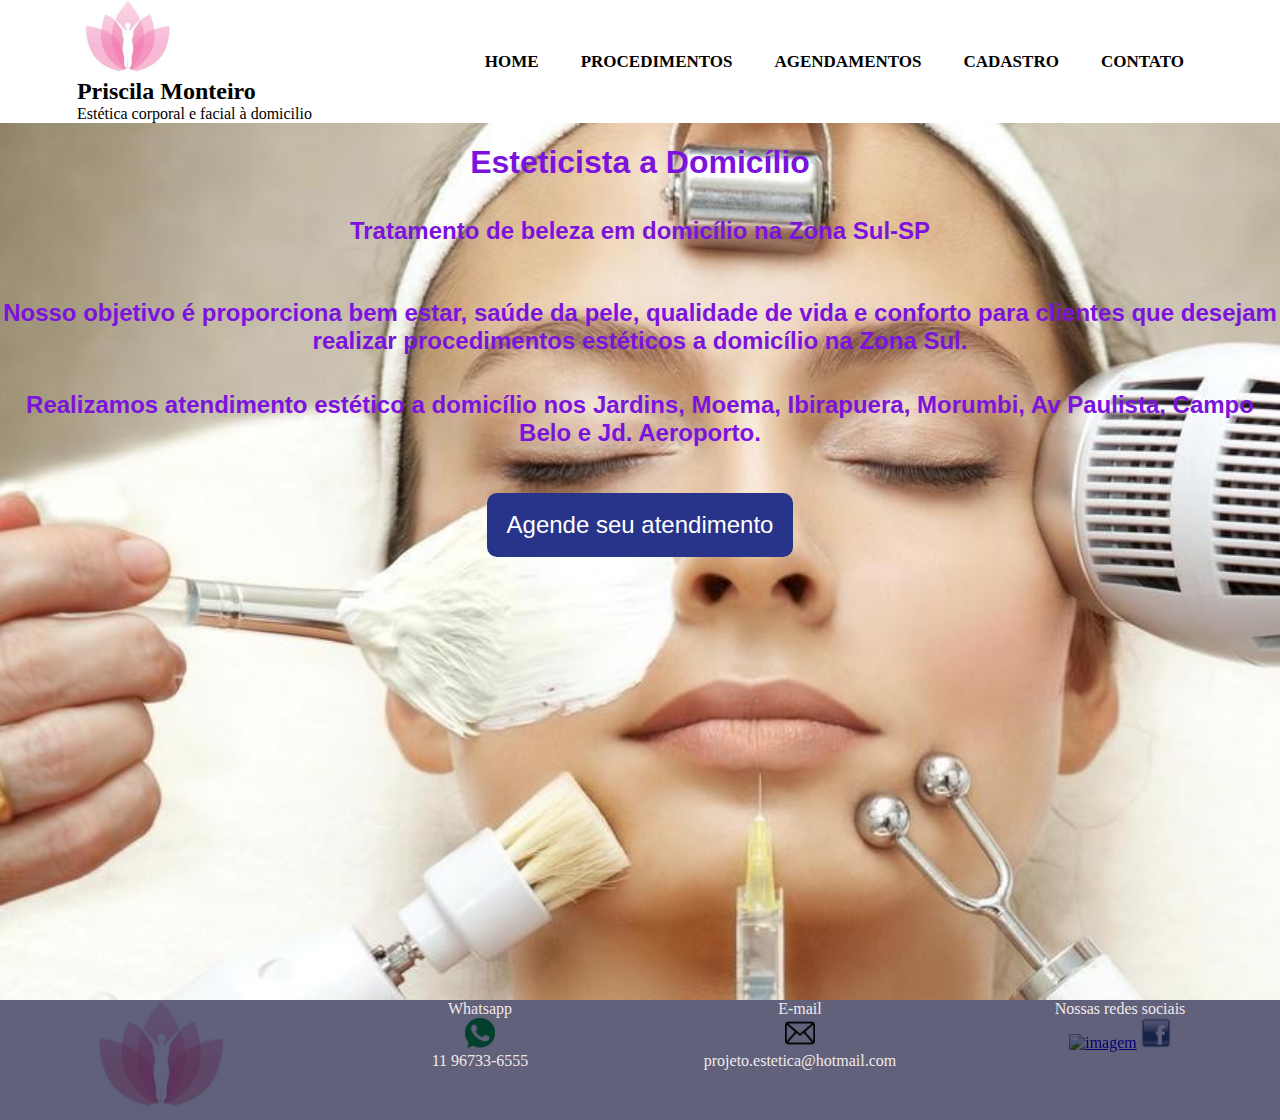
==== index.html @ b1feb65f "Merge pull request #12 from Warlen-Monteiro/seo" ====
<!DOCTYPE html>
<html lang="en">
<head>
    <meta charset="UTF-8">
    <meta http-equiv="X-UA-Compatible" content="IE=edge">
    <meta name="viewport" content="width=device-width, initial-scale=1.0">
    <title>Estética Monteiro / Tratamento Estético Facial e Corporal / Agende seu atendimento</title>
    <meta name="description" content="Esteticista a Domicílio Profissional, Atendo em Casa na Zona Sul SP. Faço Drenagem, Limpeza de Pele, Massagem e Outros Tratamentos Estéticos. Confira!">
    <meta name="keywords" content="Estética a domicílio, Limpeza de pele, Massagem relaxante, Drenagem pós operatório, Microagulhamento">
    
    <!-- CSS only -->
<link href="https://cdn.jsdelivr.net/npm/bootstrap@5.2.2/dist/css/bootstrap.min.css" rel="stylesheet" integrity="sha384-Zenh87qX5JnK2Jl0vWa8Ck2rdkQ2Bzep5IDxbcnCeuOxjzrPF/et3URy9Bv1WTRi" crossorigin="anonymous">
<link rel="stylesheet" href="styles.css">
</head>
<body>

 <div class="header">

        
     <div class="logo">
        <img src="img/logo1.jpg">
         <h2>Priscila Monteiro</h2>
         <p>Estética corporal e facial à domicilio</p>
        </div>
        

     <div class="menu">
        <ul>
            <li><a href="index.html"><b>Home</b></a></li>
            <li><a href="procedimentos.html"><b>Procedimentos</b></a></li>
            <li><a href="agendamentos.html"><b>Agendamentos</b></a></li>
            <li><a href="cadastro.html"><b>Cadastro</b></a></li>
            <li><a href="contato.html"><b>Contato</b></a></li>
        </ul>
     </div>
    </div>
</div>

<div class="menu_mobile">
        
    <div class="logo">
        <img src="img/logo1.jpg">
         </div>
      
    <nav class="navbar navbar-dark bg-dark">
      <div class="container-fluid">
        <button class="navbar-toggler" type="button" data-bs-toggle="collapse" data-bs-target="#navbarToggleExternalContent" aria-controls="navbarToggleExternalContent" aria-expanded="false" aria-label="Toggle navigation">
          <span class="navbar-toggler-icon"></span>
          
            </div>
        </button>
        <div class="collapse" id="navbarToggleExternalContent">
            <ul>
                <li><a href="index.html"><b>Home</b></a></li>
                <li><a href="procedimentos.html"><b>Procedimentos</b></a></li>
                <li><a href="agendamentos.html"><b>Agendamentos</b></a></li>
                <li><a href="cadastro.html"><b>Cadastro</b></a></li>
                <li><a href="contato.html"><b>Contato</b></a></li>
            </ul>
            </div>
      </div>
    </nav>

 
 
 <div class="texto">
    <br><br><br><br><br><br><br><br>
    <h1>Esteticista a Domicílio</h1>
    <br><br>
   <h2>Tratamento de beleza em domicílio na Zona Sul-SP</h2>
   <br><br><br>
   <h2>Nosso objetivo é proporciona bem estar, saúde da pele, qualidade de vida e conforto para clientes que 
   desejam realizar procedimentos estéticos a domicílio na Zona Sul.</h2>
   <br><br>
   <h2>Realizamos atendimento estético a domicílio nos Jardins, Moema, Ibirapuera, Morumbi, Av Paulista, Campo Belo e Jd. Aeroporto.</h2>
   <br><br>
   
   <div class="botão">
  <a href="agendamentos.html"><button type="button" class="efeito efeito-1">Agende seu atendimento</button></a>

   </div>

</div>

<footer>
    <div class="footer">

        <div class="image">
            <img src="img/logo1.jpg" alt="" class="logo1">
        </div>
    
        <div class="contato">
            <p class="fs-5">Whatsapp</p>
            <img src="img/whats1.png" alt="" class="imagem">
            <p class="fs-5">11 96733-6555</p>
        </div>

        <div class="email">
            <p class="fs-5">E-mail</p>
            <img src="img/E-mail.png" alt="" class="imagem">
            <p class="fs-5">projeto.estetica@hotmail.com</p>
        </div>
    
        <div class="redes">
            <p class="fs-5">Nossas redes sociais</p>
            
                <a href="https://www.instagram.com/"><img src="IMG/insta.jpg" class="imagem" alt="imagem"></a>
                <a href="https://www.facebook.com.br"><img src="img/face.jpg" class="imagem" alt="imagem"></a>
        </div>
    </div>
    </footer>


    <!-- JavaScript Bundle with Popper -->
<script src="https://cdn.jsdelivr.net/npm/bootstrap@5.2.2/dist/js/bootstrap.bundle.min.js" integrity="sha384-OERcA2EqjJCMA+/3y+gxIOqMEjwtxJY7qPCqsdltbNJuaOe923+mo//f6V8Qbsw3" crossorigin="anonymous"></script>

</body>
</html>
---- styles.css ----
*{
    padding: 0%;
    margin: 0%;
    box-sizing: border-box;
}

@media screen and (min-width: 993px) {

    .menu_mobile {
        display: none;
    }

.header{
    width: 100%;
    background-color: white;
    display: flex;
    justify-content: space-around;
    align-items: center;
    padding: 0px 0;
    position: fixed;
}
 img{
    width: 100px;
}

 .menu li{ 
    display: inline-block;
    margin: 0 10px;
    }

 .menu li a{
    text-transform: uppercase;
    font-size: 17px;
    font-style: normal;
    text-decoration: none;
    padding: 10px 9px;
    color: black
}
.menu li a:hover{
  background-color: cadetblue;
  border-radius: 15px;
}
}

@media screen and (max-width: 720px) {
    .menu_mobile {
        width: 100%;
        position: fixed;
        padding: 0px 0;
        list-style: none;
        align-items:flex-start;
        display: flex;
        background-color: rgb(236, 222, 222);
        justify-content: space-between;
        
         }

         img {
            width: 80px;
            mix-blend-mode:multiply ;
         }

    .header {
        display: none;
    }
   
    .menu_mobile li {
    list-style: none;
    padding: 4px;
    }

    .menu_mobile li a{
        color: #fcf6f6;
        text-decoration: none;
        align-content: flex-end;
        
    }
    
    
}
 .texto{
    background: url(img/body.jpg);
    background-size: cover;
    width: full;
    height: 1000px;
    text-align: center;
    font-family: Arial;
    color:rgb(123, 19, 221)
    }

    .efeito {
        border-radius: 10px;
        padding: 20px;
        color: #ffffff;
        font-size: 24px;
        border: none;
        line-height: 24px;
        margin: 10px;
        box-sizing: border-box;
        position: relative;
        cursor:pointer;
        transition: 400ms ease;
    }

    .efeito-1{
        background-color: #28348a;
    }

    .efeito-1:before {
        content: '';
        position: absolute;
        top: 0px;
        left: 0px;
        width: 0px;
        height: 64px;
        background-color: rgba(225,225,225,0.3);
        border-radius: 10px;
        transition: 2s ease;
    }

    .efeito-1:hover:before {
        width: 100%;
    }
    
    .footer {
        font-family: 'Times New Roman', Times, serif;
        color: rgb(241, 233, 233);
        height: 120px;
        background-color: rgb(97, 97, 124);
        justify-items: center;
        text-align: center;
        display: grid;
        justify-content: space-around;
        grid-template-columns: 1fr 1fr 1fr 1fr
     }

        .imagem{
            mix-blend-mode: multiply;
            height: 30px;
            width: 30px;
        }
.logo1 {
    width: auto;
mix-blend-mode:multiply ;
height: 110px;
left: 250px;
top: 200px;
}
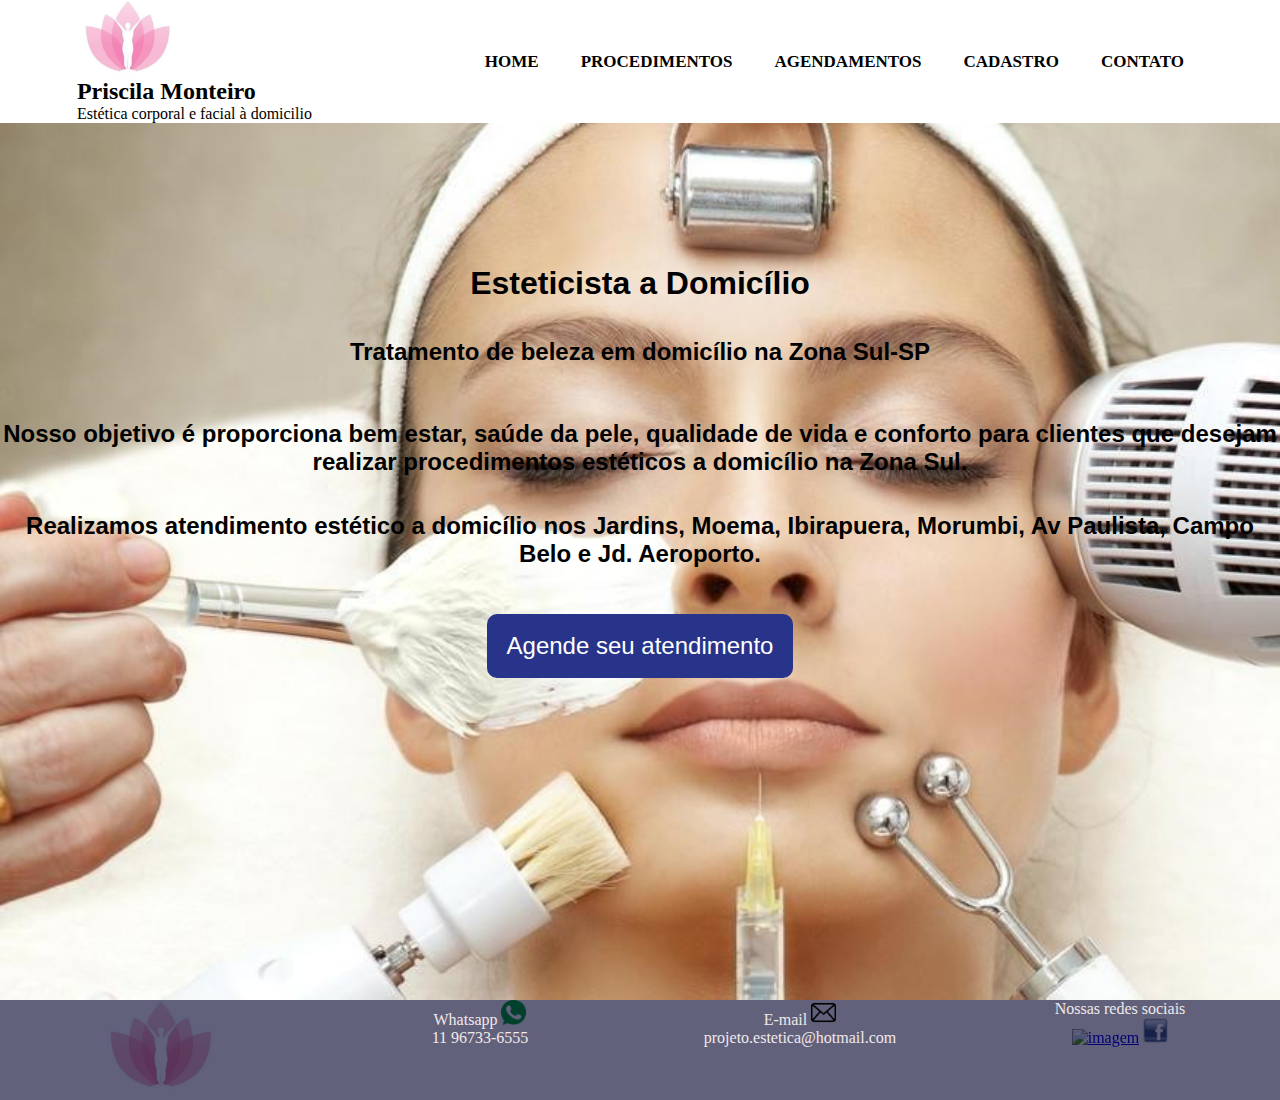
==== commit 6fcc0a98: "inserindo seo" ====
--- a/index.html
+++ b/index.html
@@ -5,7 +5,7 @@
     <meta http-equiv="X-UA-Compatible" content="IE=edge">
     <meta name="viewport" content="width=device-width, initial-scale=1.0">
     <title>Estética Monteiro / Tratamento Estético Facial e Corporal / Agende seu atendimento</title>
-    <meta name="description" content="Esteticista a Domicílio Profissional, Atendo em Casa na Zona Sul SP. Faço Drenagem, Limpeza de Pele, Massagem e Outros Tratamentos Estéticos. Confira!">
+    <meta name="description" content="Esteticista a Domicílio Profissional, Atendo em Casa na Zona Sul SP. Faço Drenagem, Limpeza de Pele, Massagem e Outros Tratamentos Estéticos. Confira!!">
     <meta name="keywords" content="Estética a domicílio, Limpeza de pele, Massagem relaxante, Drenagem pós operatório, Microagulhamento">
     
     <!-- CSS only -->
@@ -64,7 +64,7 @@
  
  
  <div class="texto">
-    <br><br><br><br><br><br><br><br>
+    
     <h1>Esteticista a Domicílio</h1>
     <br><br>
    <h2>Tratamento de beleza em domicílio na Zona Sul-SP</h2>
@@ -90,14 +90,13 @@
         </div>
     
         <div class="contato">
-            <p class="fs-5">Whatsapp</p>
-            <img src="img/whats1.png" alt="" class="imagem">
+            <p class="fs-5">Whatsapp <img src="img/whats1.png" alt="" class="imagem"></p> 
             <p class="fs-5">11 96733-6555</p>
         </div>
 
         <div class="email">
-            <p class="fs-5">E-mail</p>
-            <img src="img/E-mail.png" alt="" class="imagem">
+            <p class="fs-5">E-mail <img src="img/E-mail.png" alt="" class="imagem"></p>
+            
             <p class="fs-5">projeto.estetica@hotmail.com</p>
         </div>
     
--- a/styles.css
+++ b/styles.css
@@ -80,12 +80,13 @@
 }
  .texto{
     background: url(img/body.jpg);
+    padding-top: 7cm;
     background-size: cover;
     width: full;
     height: 1000px;
     text-align: center;
     font-family: Arial;
-    color:rgb(123, 19, 221)
+    color: black
     }
 
     .efeito {
@@ -125,7 +126,7 @@
     .footer {
         font-family: 'Times New Roman', Times, serif;
         color: rgb(241, 233, 233);
-        height: 120px;
+        height: 100px;
         background-color: rgb(97, 97, 124);
         justify-items: center;
         text-align: center;
@@ -136,13 +137,13 @@
 
         .imagem{
             mix-blend-mode: multiply;
-            height: 30px;
-            width: 30px;
+            height: 25px;
+            width: 25px;
         }
 .logo1 {
-    width: auto;
+width: auto;
 mix-blend-mode:multiply ;
-height: 110px;
+height: 90px;
 left: 250px;
 top: 200px;
 }
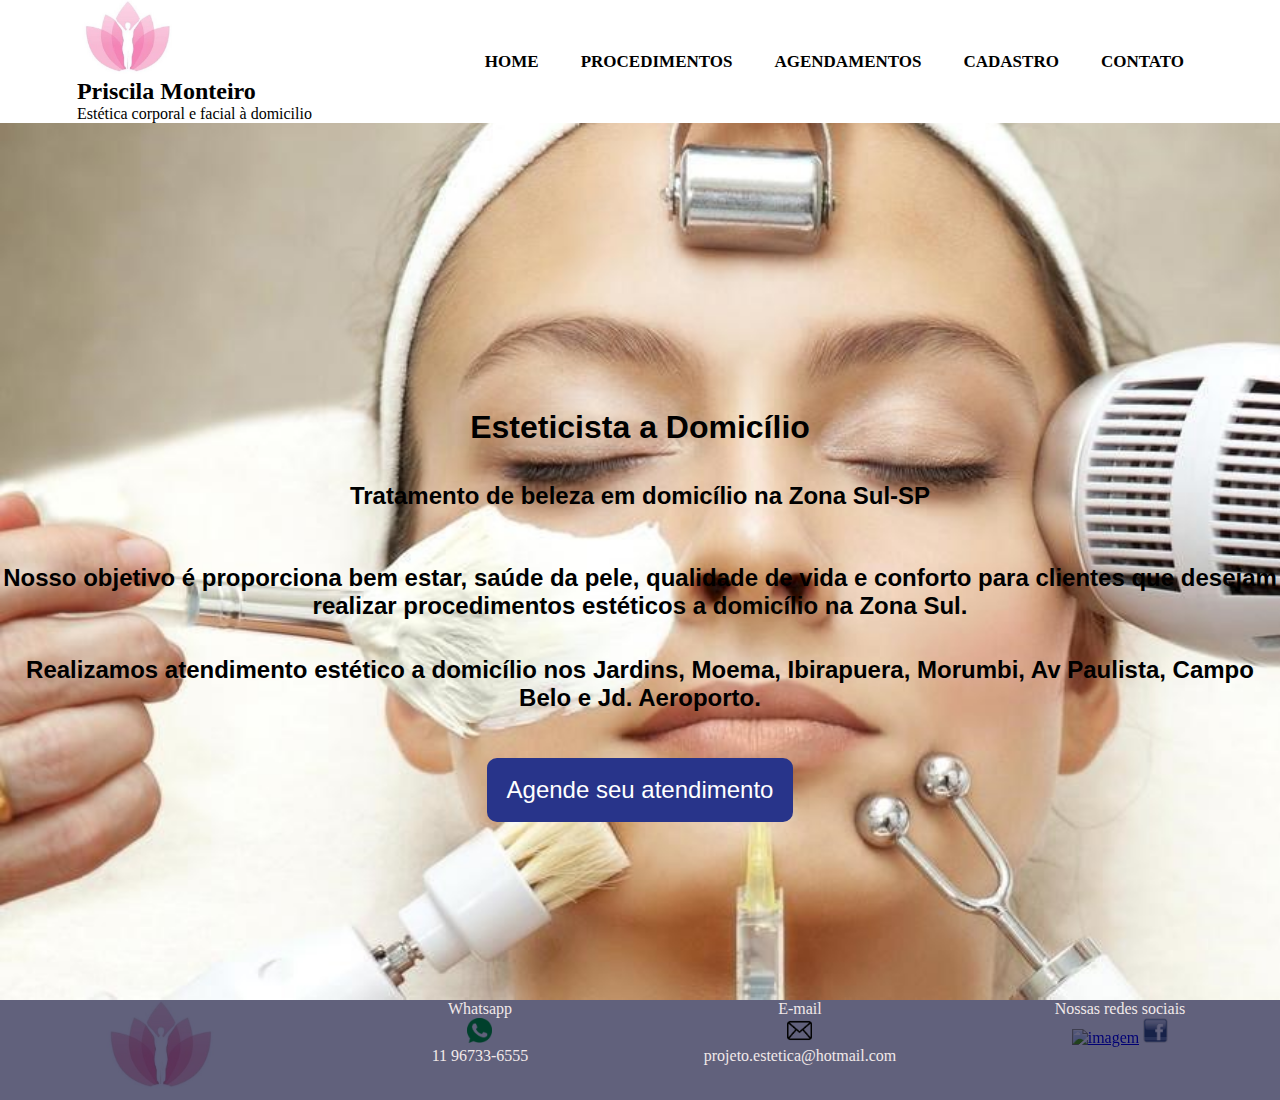
==== commit 0a38501d: "Merge pull request #13 from Warlen-Monteiro/correção" ====
--- a/index.html
+++ b/index.html
@@ -64,7 +64,7 @@
  
  
  <div class="texto">
-    
+    <br><br><br><br><br><br><br><br>
     <h1>Esteticista a Domicílio</h1>
     <br><br>
    <h2>Tratamento de beleza em domicílio na Zona Sul-SP</h2>
@@ -90,13 +90,14 @@
         </div>
     
         <div class="contato">
-            <p class="fs-5">Whatsapp <img src="img/whats1.png" alt="" class="imagem"></p> 
+            <p class="fs-5">Whatsapp</p>
+            <img src="img/whats1.png" alt="" class="imagem">
             <p class="fs-5">11 96733-6555</p>
         </div>
 
         <div class="email">
-            <p class="fs-5">E-mail <img src="img/E-mail.png" alt="" class="imagem"></p>
-            
+            <p class="fs-5">E-mail</p>
+            <img src="img/E-mail.png" alt="" class="imagem">
             <p class="fs-5">projeto.estetica@hotmail.com</p>
         </div>
     
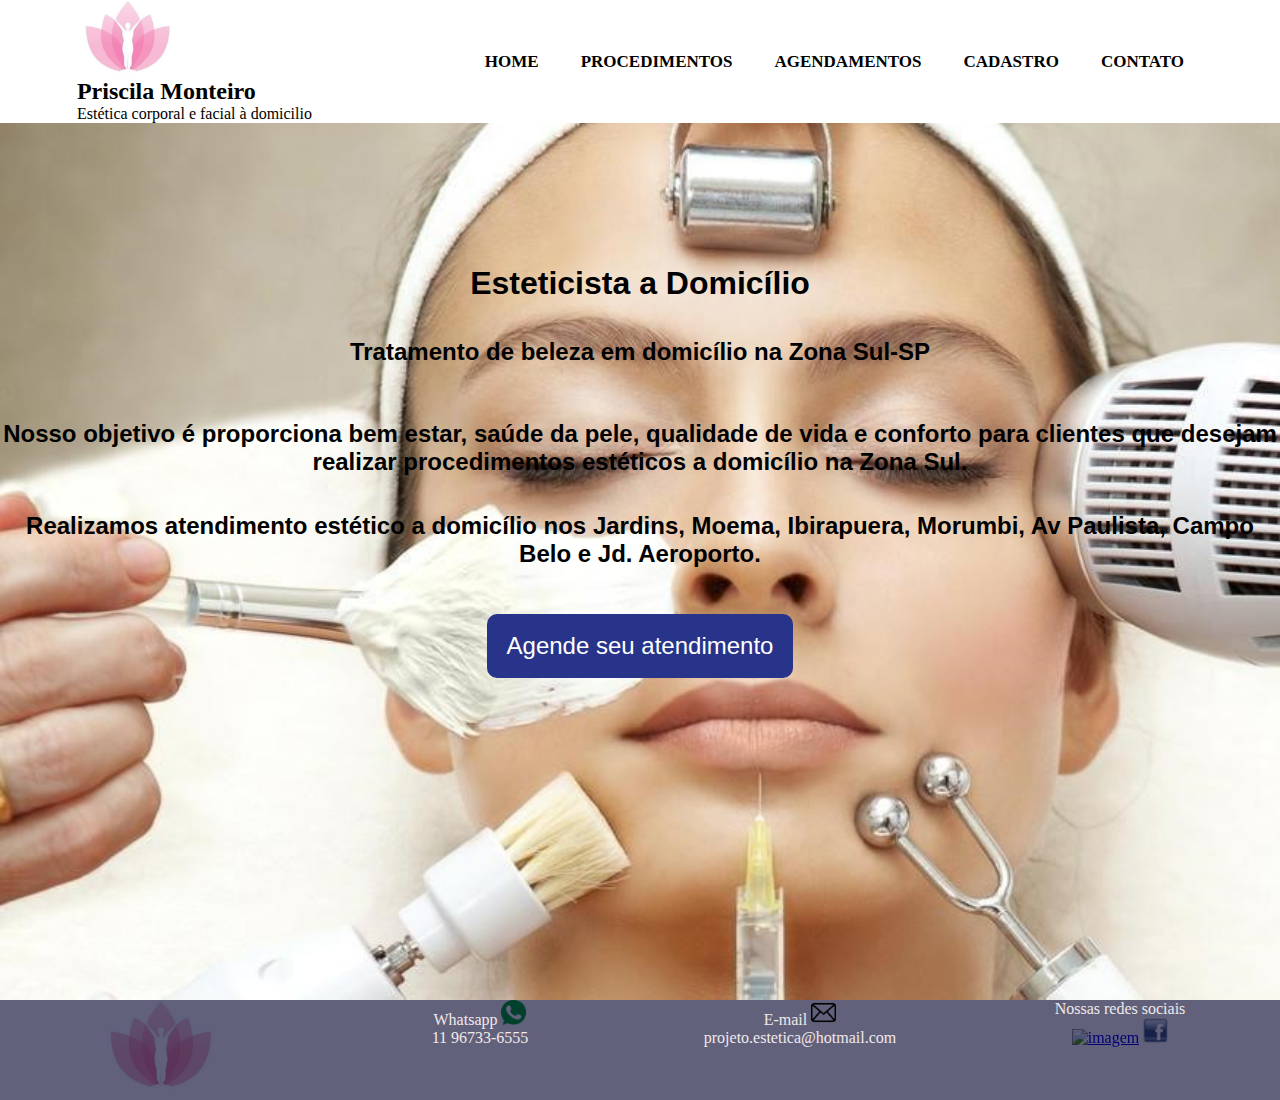
==== commit ac8daaef: "Merge pull request #14 from Warlen-Monteiro/inserir-seo" ====
--- a/index.html
+++ b/index.html
@@ -64,7 +64,7 @@
  
  
  <div class="texto">
-    <br><br><br><br><br><br><br><br>
+    
     <h1>Esteticista a Domicílio</h1>
     <br><br>
    <h2>Tratamento de beleza em domicílio na Zona Sul-SP</h2>
@@ -90,14 +90,13 @@
         </div>
     
         <div class="contato">
-            <p class="fs-5">Whatsapp</p>
-            <img src="img/whats1.png" alt="" class="imagem">
+            <p class="fs-5">Whatsapp <img src="img/whats1.png" alt="" class="imagem"></p> 
             <p class="fs-5">11 96733-6555</p>
         </div>
 
         <div class="email">
-            <p class="fs-5">E-mail</p>
-            <img src="img/E-mail.png" alt="" class="imagem">
+            <p class="fs-5">E-mail <img src="img/E-mail.png" alt="" class="imagem"></p>
+            
             <p class="fs-5">projeto.estetica@hotmail.com</p>
         </div>
     
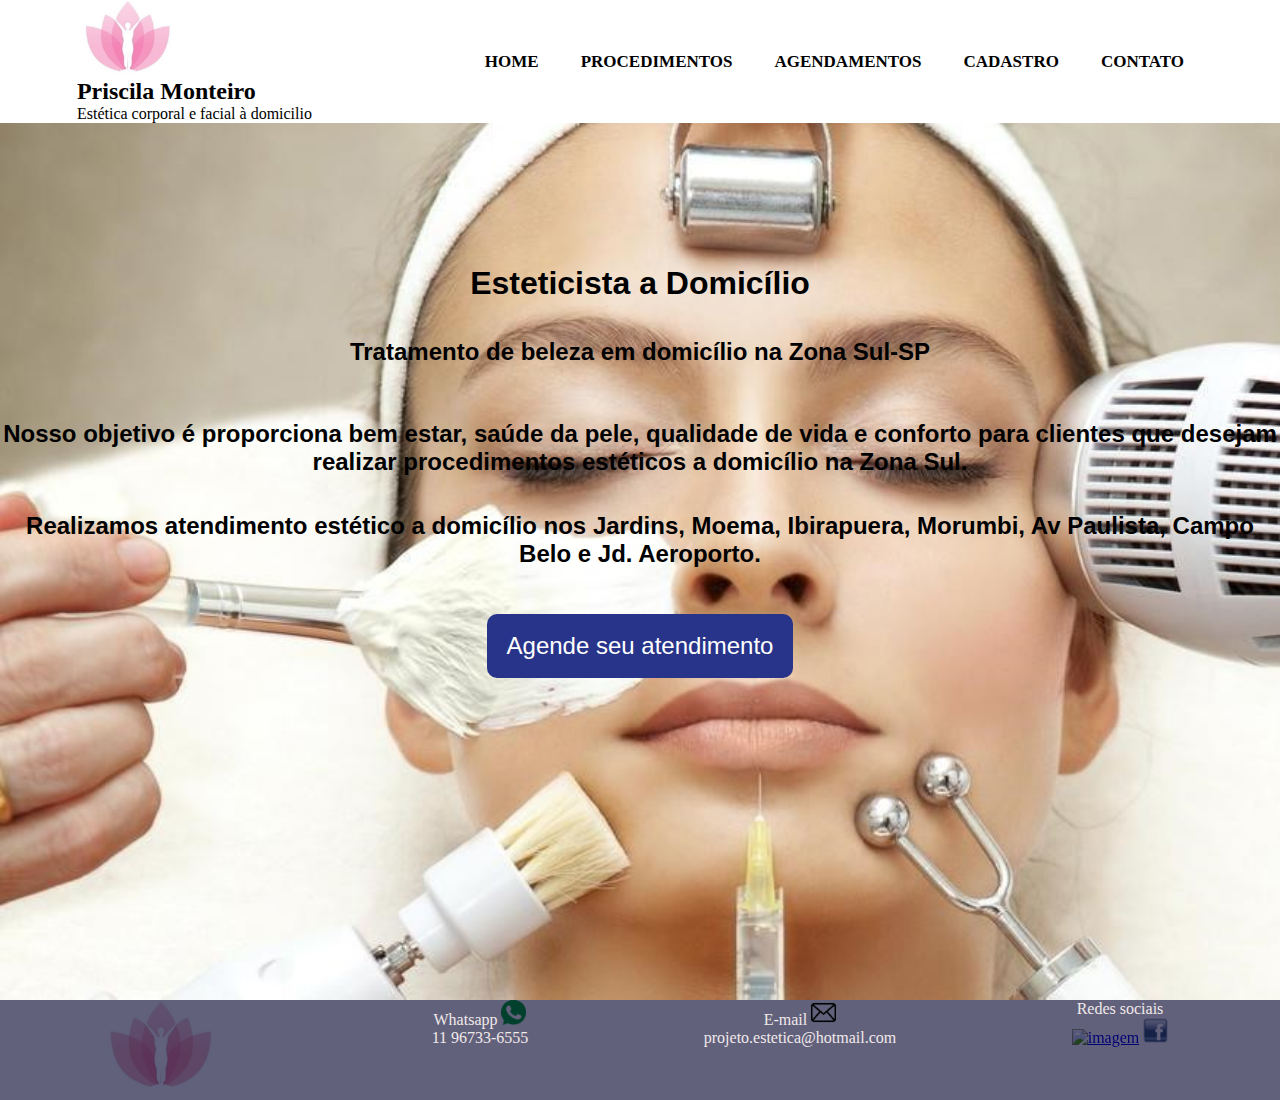
==== commit f00c7539: "correção final" ====
--- a/index.html
+++ b/index.html
@@ -101,7 +101,7 @@
         </div>
     
         <div class="redes">
-            <p class="fs-5">Nossas redes sociais</p>
+            <p class="fs-5">Redes sociais</p>
             
                 <a href="https://www.instagram.com/"><img src="IMG/insta.jpg" class="imagem" alt="imagem"></a>
                 <a href="https://www.facebook.com.br"><img src="img/face.jpg" class="imagem" alt="imagem"></a>
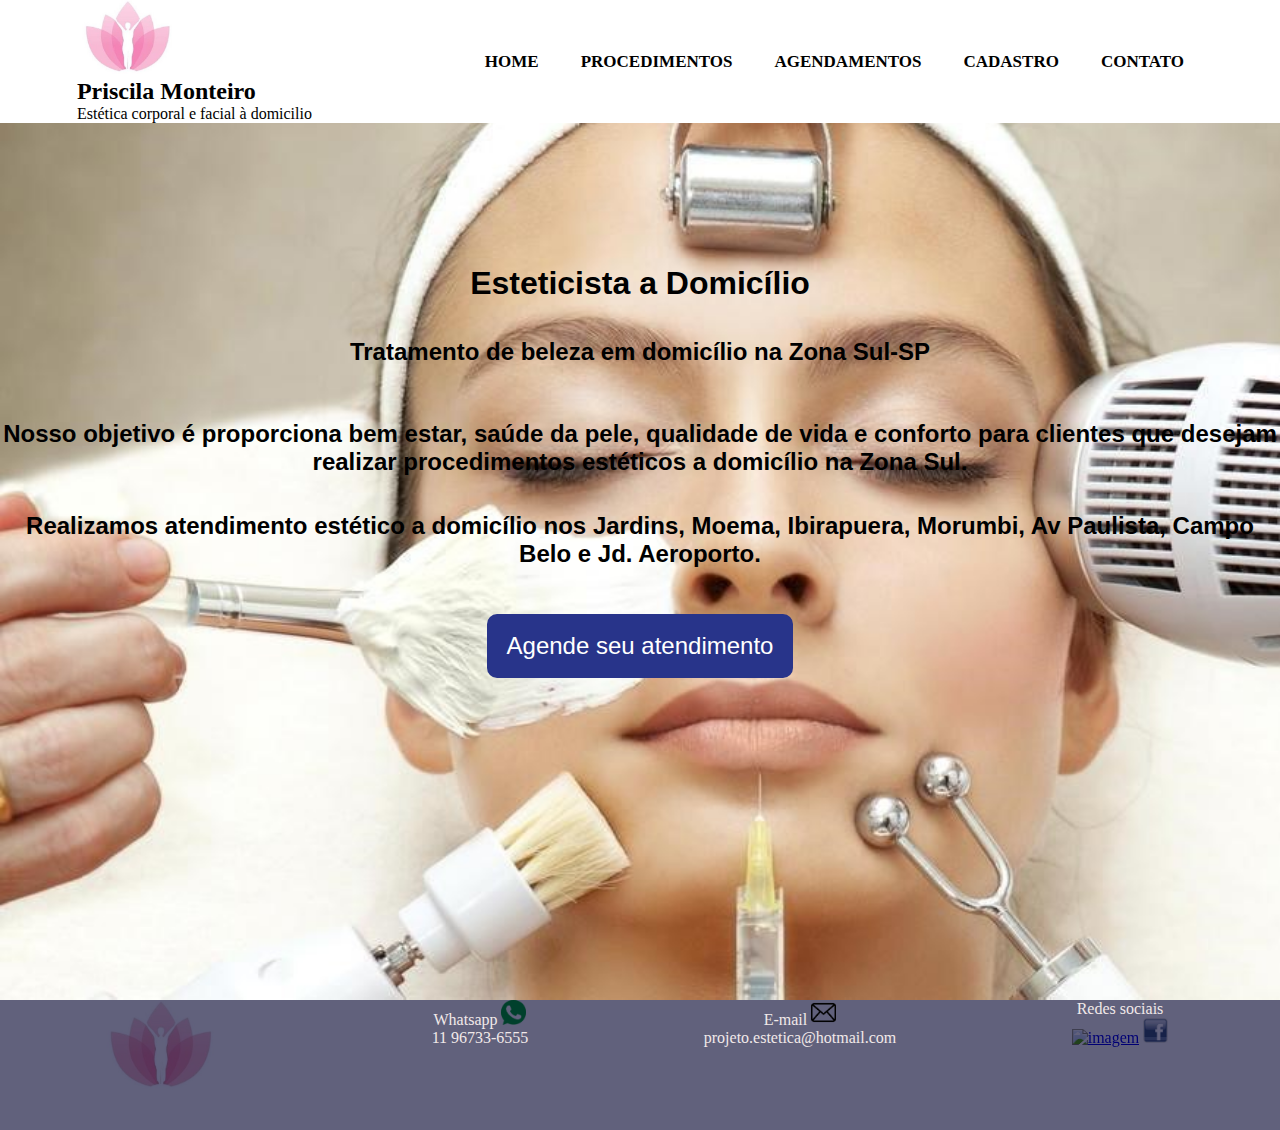
==== commit 187331ec: "correção final" ====
--- a/index.html
+++ b/index.html
@@ -29,8 +29,8 @@
             <li><a href="index.html"><b>Home</b></a></li>
             <li><a href="procedimentos.html"><b>Procedimentos</b></a></li>
             <li><a href="agendamentos.html"><b>Agendamentos</b></a></li>
-            <li><a href="cadastro.html"><b>Cadastro</b></a></li>
-            <li><a href="contato.html"><b>Contato</b></a></li>
+            <li><a href="Cadastro.html"><b>Cadastro</b></a></li>
+            <li><a href="Contato.html"><b>Contato</b></a></li>
         </ul>
      </div>
     </div>
--- a/styles.css
+++ b/styles.css
@@ -126,7 +126,7 @@
     .footer {
         font-family: 'Times New Roman', Times, serif;
         color: rgb(241, 233, 233);
-        height: 100px;
+        height: 130px;
         background-color: rgb(97, 97, 124);
         justify-items: center;
         text-align: center;
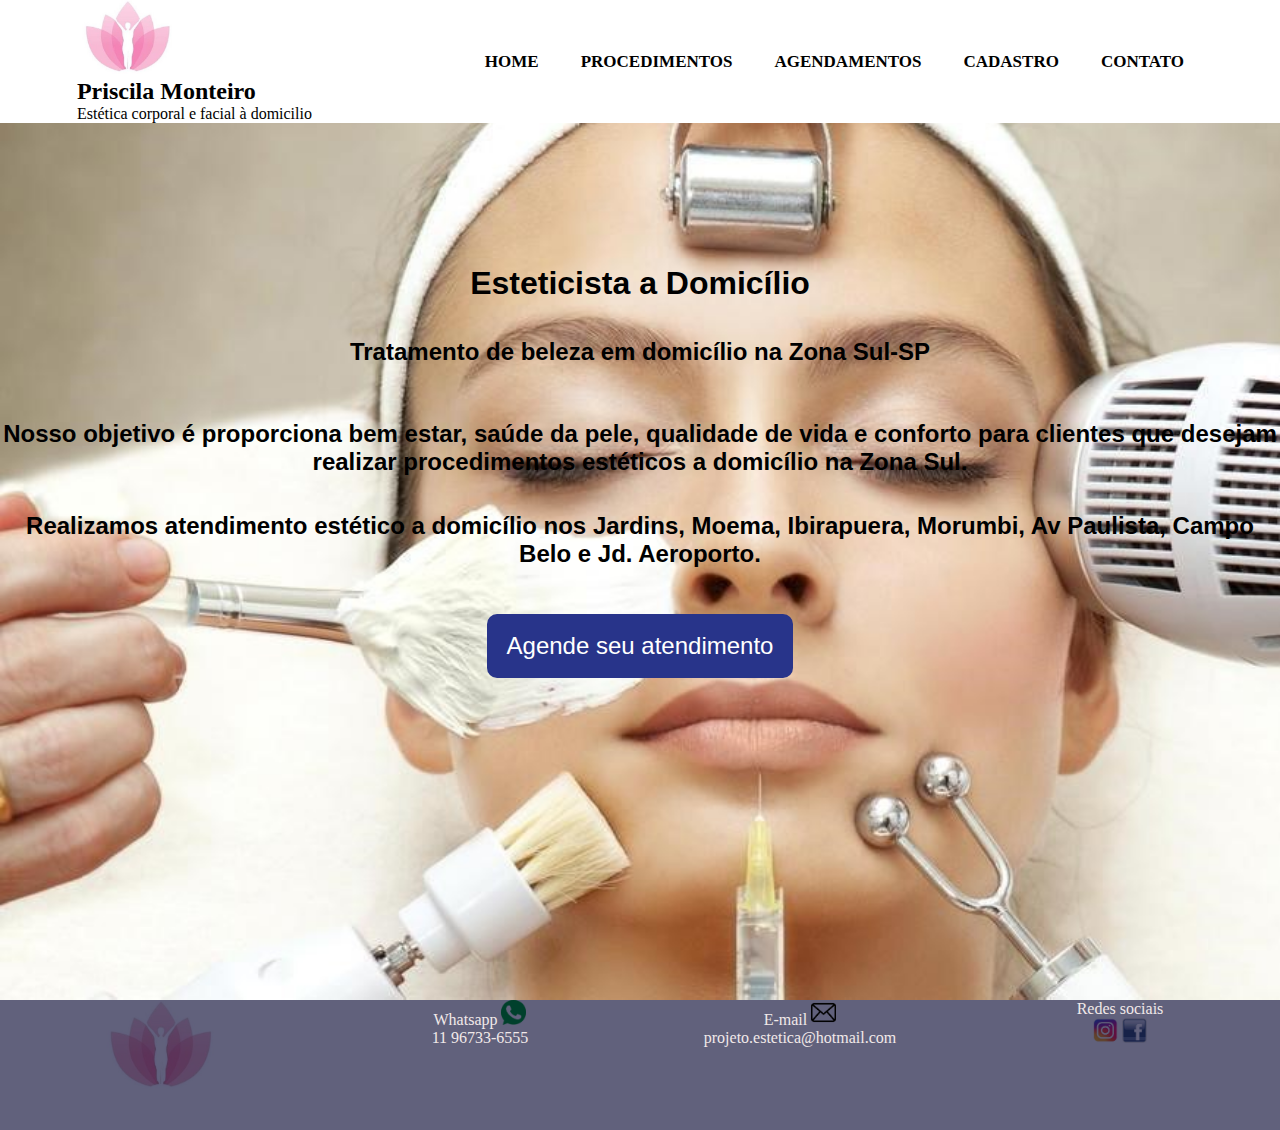
==== commit f02f6cb0: "ajueste" ====
--- a/index.html
+++ b/index.html
@@ -5,7 +5,7 @@
     <meta http-equiv="X-UA-Compatible" content="IE=edge">
     <meta name="viewport" content="width=device-width, initial-scale=1.0">
     <title>Estética Monteiro / Tratamento Estético Facial e Corporal / Agende seu atendimento</title>
-    <meta name="description" content="Esteticista a Domicílio Profissional, Atendo em Casa na Zona Sul SP. Faço Drenagem, Limpeza de Pele, Massagem e Outros Tratamentos Estéticos. Confira!!">
+    <meta name="description" content="Esteticista a Domicílio Profissional, atendo em Casa na Zona Sul SP. Faço Drenagem, Limpeza de Pele, Massagem e Outros Tratamentos Estéticos. Confira!!">
     <meta name="keywords" content="Estética a domicílio, Limpeza de pele, Massagem relaxante, Drenagem pós operatório, Microagulhamento">
     
     <!-- CSS only -->
@@ -103,7 +103,7 @@
         <div class="redes">
             <p class="fs-5">Redes sociais</p>
             
-                <a href="https://www.instagram.com/"><img src="IMG/insta.jpg" class="imagem" alt="imagem"></a>
+                <a href="https://www.instagram.com/"><img src="img/insta.jpg" class="imagem" alt="imagem"></a>
                 <a href="https://www.facebook.com.br"><img src="img/face.jpg" class="imagem" alt="imagem"></a>
         </div>
     </div>
--- a/styles.css
+++ b/styles.css
@@ -127,6 +127,7 @@
         font-family: 'Times New Roman', Times, serif;
         color: rgb(241, 233, 233);
         height: 130px;
+        width: auto;
         background-color: rgb(97, 97, 124);
         justify-items: center;
         text-align: center;
